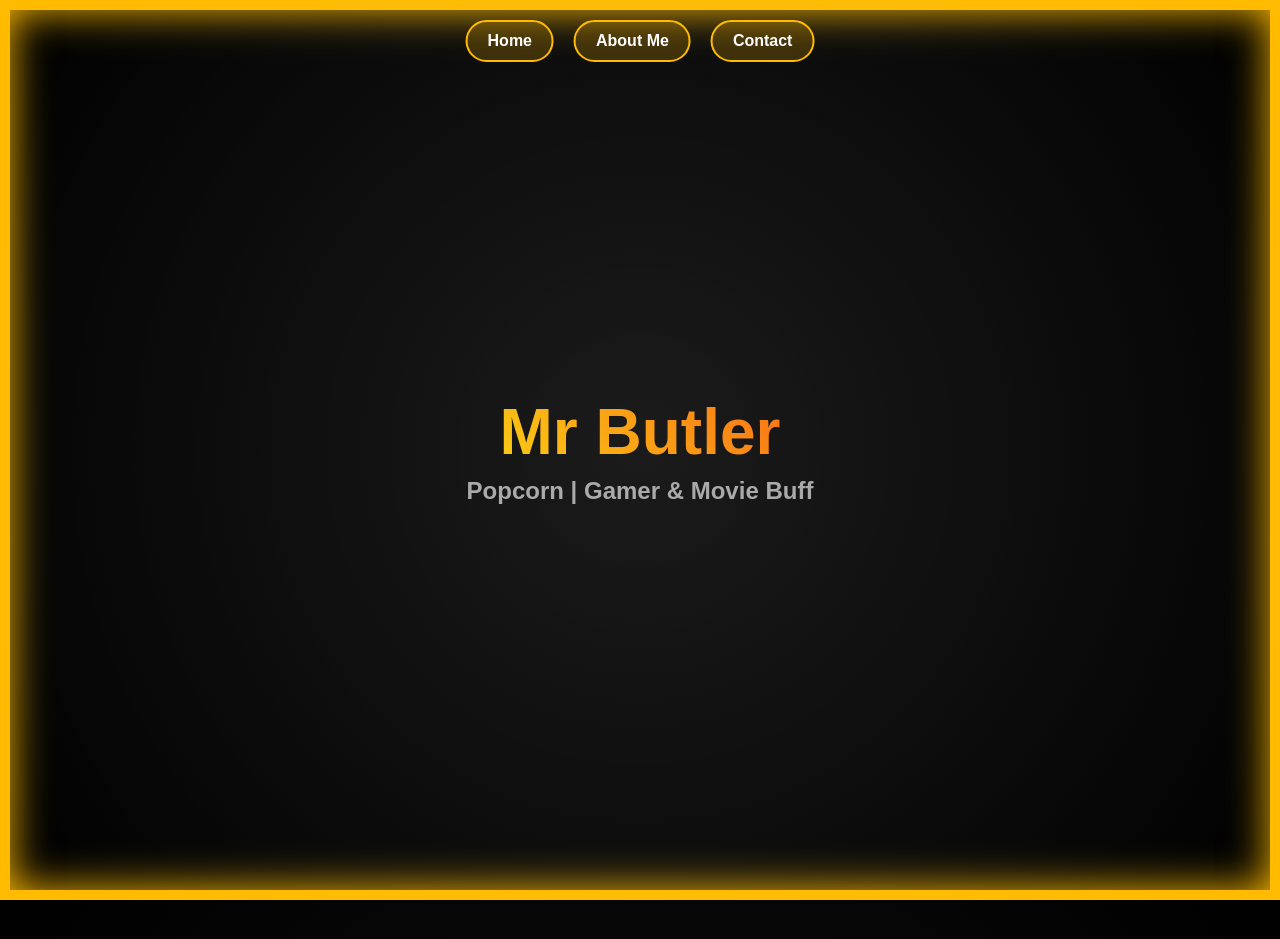
==== index.html @ 558b6dcd "Update index.html" ====
<!DOCTYPE html>
<html lang="en">
<head>
  <meta charset="UTF-8" />
  <meta name="viewport" content="width=device-width, initial-scale=1.0" />
  <title>Mr Butler | Popcorn</title>
  <style>
    * {
      margin: 0;
      padding: 0;
      box-sizing: border-box;
    }
    html, body {
      height: 100%;
      background: radial-gradient(circle at center, #0f0f0f, #000);
      color: #fff;
      font-family: 'Segoe UI', Tahoma, Geneva, Verdana, sans-serif;
      overflow: hidden;
    }
    .nav {
      position: absolute;
      top: 20px;
      left: 50%;
      transform: translateX(-50%);
      display: flex;
      gap: 20px;
      z-index: 3;
    }
    .nav a {
      text-decoration: none;
      color: #fff;
      font-weight: bold;
      padding: 10px 20px;
      background: rgba(255, 187, 0, 0.2);
      border: 2px solid #ffbb00;
      border-radius: 30px;
      transition: background 0.3s, transform 0.2s;
    }
    .nav a:hover {
      background: #ffbb00;
      color: #000;
      transform: scale(1.05);
    }
    .container {
      position: relative;
      height: 100%;
      width: 100%;
      display: flex;
      flex-direction: column;
      justify-content: center;
      align-items: center;
      z-index: 2;
      text-align: center;
    }
    h1 {
      font-size: 4rem;
      background: linear-gradient(45deg, #facc15, #f97316);
      -webkit-background-clip: text;
      -webkit-text-fill-color: transparent;
      margin-bottom: 0.5rem;
    }
    h2 {
      font-size: 1.5rem;
      color: #aaa;
    }
    .popcorn {
      position: absolute;
      width: 30px;
      height: 30px;
      background-image: url('https://pngimg.com/d/popcorn_PNG2.png');
      background-size: contain;
      background-repeat: no-repeat;
      opacity: 1;
      filter: drop-shadow(0 0 4px #fff);
    }
    @keyframes float-clockwise {
      0% {
        transform: translateY(100vh) rotate(0deg);
        opacity: 0;
      }
      20% { opacity: 1; }
      60% { opacity: 1; }
      100% {
        transform: translateY(-30vh) rotate(360deg);
        opacity: 0;
      }
    }
    @keyframes float-counter {
      0% {
        transform: translateY(100vh) rotate(0deg);
        opacity: 0;
      }
      20% { opacity: 1; }
      100% {
        transform: translateY(-20vh) rotate(-360deg);
        opacity: 0;
      }
    }
    .screen-frame {
      position: absolute;
      top: 0;
      left: 0;
      width: 100%;
      height: 100%;
      border: 10px solid #ffbb00;
      box-shadow: 0 0 40px #ffbb00 inset;
      pointer-events: none;
    }
    .glow {
      position: absolute;
      top: 0;
      left: 0;
      width: 100%;
      height: 100%;
      background: radial-gradient(circle, rgba(255,255,255,0.05), transparent);
      pointer-events: none;
    }
  </style>
</head>
<body>
  <div class="screen-frame"></div>
  <div class="glow"></div>
  
  <nav class="nav">
    <a href="#">Home</a>
    <a href="#">About Me</a>
    <a href="#">Contact</a>
  </nav>
  
  <div class="container">
    <h1>Mr Butler</h1>
    <h2>Popcorn | Gamer & Movie Buff</h2>
  </div>

  <!-- Popcorn Kernel Elements -->
  <script>
    const kernelCount = 80;
    for (let i = 0; i < kernelCount; i++) {
      const kernel = document.createElement('div');
      kernel.className = 'popcorn';
      kernel.style.left = Math.random() * 100 + 'vw';
      kernel.style.animationDuration = (5 + Math.random() * 10) + 's';
      kernel.style.animationDelay = (Math.random() * 5) + 's';
      kernel.style.transform = `scale(${0.8 + Math.random() * 0.8})`;
      kernel.style.animationName = Math.random() > 0.5 ? 'float-clockwise' : 'float-counter';
      kernel.style.animationTimingFunction = 'ease-in-out';
      kernel.style.animationIterationCount = 'infinite';
      document.body.appendChild(kernel);
    }
  </script>
</body>
</html>
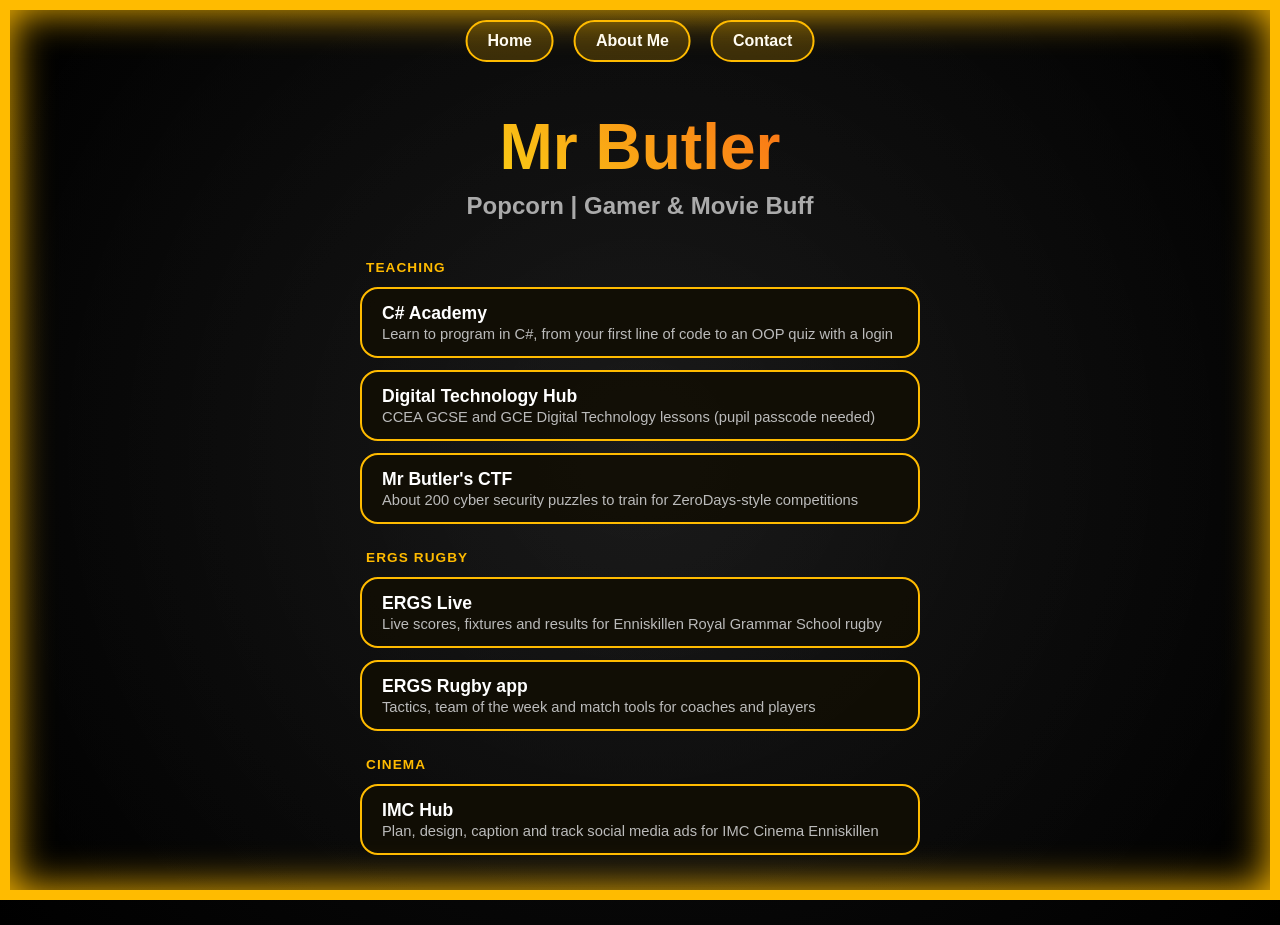
==== commit 00daafe7: "Add links to all my sites on the homepage Grouped list (Teaching, ERGS Rugby, Cinema) under the name" ====
--- a/index.html
+++ b/index.html
@@ -11,11 +11,11 @@
       box-sizing: border-box;
     }
     html, body {
-      height: 100%;
+      min-height: 100%;
       background: radial-gradient(circle at center, #0f0f0f, #000);
       color: #fff;
       font-family: 'Segoe UI', Tahoma, Geneva, Verdana, sans-serif;
-      overflow: hidden;
+      overflow-x: hidden;
     }
     .nav {
       position: absolute;
@@ -43,8 +43,9 @@
     }
     .container {
       position: relative;
-      height: 100%;
-      width: 100%;
+      min-height: 100vh;
+      width: 100%;
+      padding: 110px 20px 70px;
       display: flex;
       flex-direction: column;
       justify-content: center;
@@ -64,10 +65,12 @@
       color: #aaa;
     }
     .popcorn {
-      position: absolute;
+      position: fixed;
+      top: 0;
+      pointer-events: none;
       width: 30px;
       height: 30px;
-      background-image: url('https://pngimg.com/d/popcorn_PNG2.png');
+      background-image: url('https://png.pngitem.com/pimgs/s/187-1876163_popcorn-no-background-piece-of-popcorn-transparent-hd.png');
       background-size: contain;
       background-repeat: no-repeat;
       opacity: 1;
@@ -97,7 +100,8 @@
       }
     }
     .screen-frame {
-      position: absolute;
+      position: fixed;
+      z-index: 4;
       top: 0;
       left: 0;
       width: 100%;
@@ -107,13 +111,59 @@
       pointer-events: none;
     }
     .glow {
-      position: absolute;
+      position: fixed;
       top: 0;
       left: 0;
       width: 100%;
       height: 100%;
       background: radial-gradient(circle, rgba(255,255,255,0.05), transparent);
       pointer-events: none;
+    }
+    /* Link tree */
+    .links {
+      width: 100%;
+      max-width: 560px;
+      margin-top: 2.5rem;
+      display: flex;
+      flex-direction: column;
+      gap: 12px;
+      text-align: left;
+    }
+    .group {
+      color: #ffbb00;
+      font-size: 0.85rem;
+      letter-spacing: 0.08em;
+      text-transform: uppercase;
+      margin: 14px 0 0 6px;
+    }
+    .group:first-child { margin-top: 0; }
+    .link {
+      display: block;
+      text-decoration: none;
+      color: #fff;
+      padding: 14px 20px;
+      background: rgba(18, 14, 4, 0.88);
+      border: 2px solid #ffbb00;
+      border-radius: 18px;
+      transition: background 0.2s, color 0.2s, transform 0.2s;
+    }
+    .link strong { display: block; font-size: 1.1rem; }
+    .link span { display: block; color: #bbb; font-size: 0.92rem; margin-top: 2px; }
+    .link:hover, .link:focus-visible {
+      background: #ffbb00;
+      color: #000;
+      transform: translateY(-2px);
+      outline: none;
+    }
+    .link:hover span, .link:focus-visible span { color: #2a2000; }
+    @media (max-width: 600px) {
+      h1 { font-size: 3rem; }
+      .nav { gap: 8px; }
+      .nav a { padding: 8px 12px; font-size: 0.9rem; }
+    }
+    @media (prefers-reduced-motion: reduce) {
+      .popcorn { display: none; }
+      .link { transition: none; }
     }
   </style>
 </head>
@@ -130,6 +180,38 @@
   <div class="container">
     <h1>Mr Butler</h1>
     <h2>Popcorn | Gamer & Movie Buff</h2>
+
+    <nav class="links" aria-label="My sites">
+      <h3 class="group">Teaching</h3>
+      <a class="link" href="https://popcorn483.github.io/mrbutler/">
+        <strong>C# Academy</strong>
+        <span>Learn to program in C#, from your first line of code to an OOP quiz with a login</span>
+      </a>
+      <a class="link" href="https://popcorn483.github.io/ergsDigitalTechnology/">
+        <strong>Digital Technology Hub</strong>
+        <span>CCEA GCSE and GCE Digital Technology lessons (pupil passcode needed)</span>
+      </a>
+      <a class="link" href="https://popcorn483.github.io/MrButlersCTF/">
+        <strong>Mr Butler's CTF</strong>
+        <span>About 200 cyber security puzzles to train for ZeroDays-style competitions</span>
+      </a>
+
+      <h3 class="group">ERGS Rugby</h3>
+      <a class="link" href="https://popcorn483.github.io/ergs-live/">
+        <strong>ERGS Live</strong>
+        <span>Live scores, fixtures and results for Enniskillen Royal Grammar School rugby</span>
+      </a>
+      <a class="link" href="https://popcorn483.github.io/ergs-live/app/">
+        <strong>ERGS Rugby app</strong>
+        <span>Tactics, team of the week and match tools for coaches and players</span>
+      </a>
+
+      <h3 class="group">Cinema</h3>
+      <a class="link" href="https://popcorn483.github.io/imc/">
+        <strong>IMC Hub</strong>
+        <span>Plan, design, caption and track social media ads for IMC Cinema Enniskillen</span>
+      </a>
+    </nav>
   </div>
 
   <!-- Popcorn Kernel Elements -->
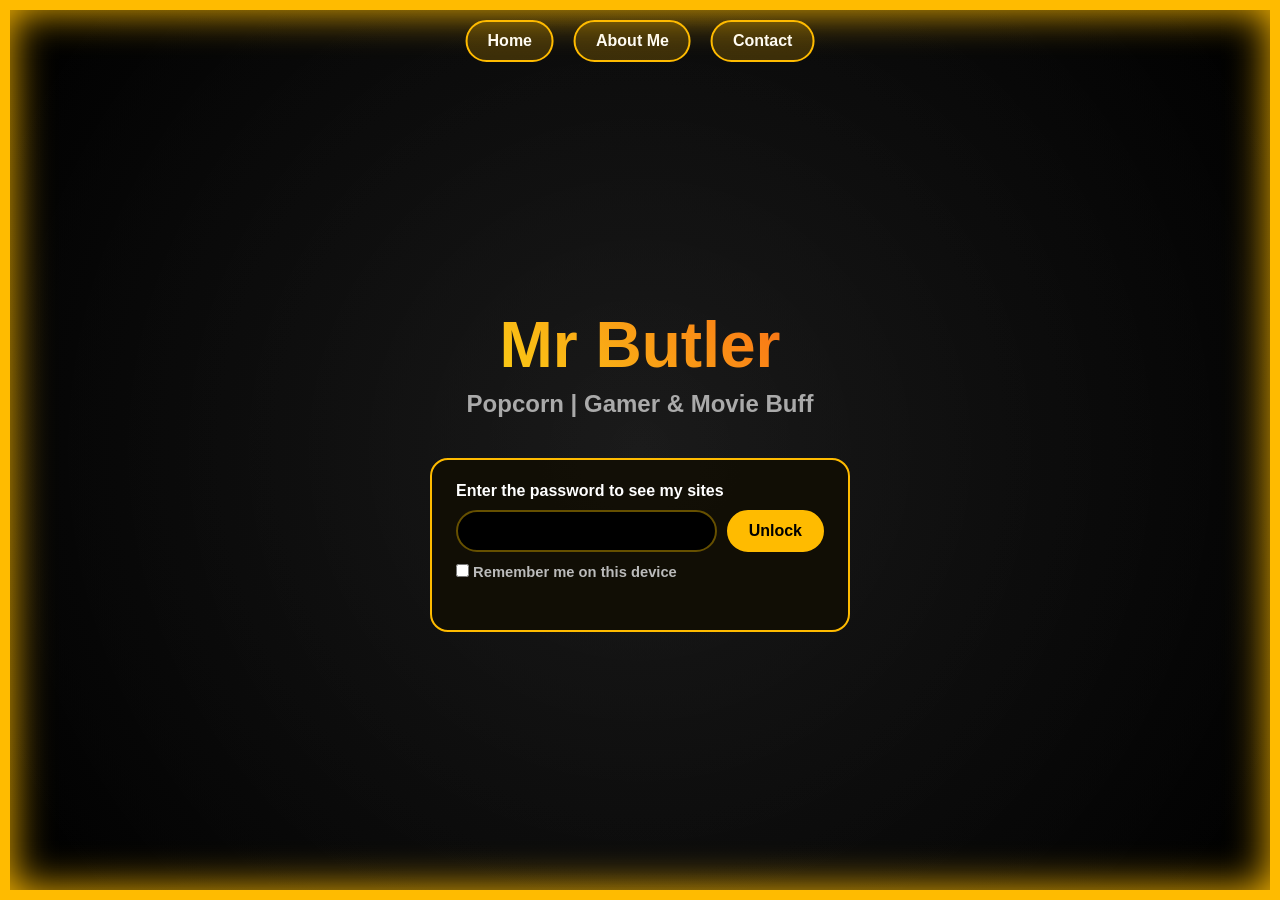
==== commit bd3463c2: "Password-protect the list of sites on the homepage The links are encrypted in the page (AES-256-GCM," ====
--- a/index.html
+++ b/index.html
@@ -156,10 +156,51 @@
       outline: none;
     }
     .link:hover span, .link:focus-visible span { color: #2a2000; }
+    /* Password gate */
+    .gate {
+      width: 100%;
+      max-width: 420px;
+      margin-top: 2.5rem;
+      padding: 22px 24px;
+      background: rgba(18, 14, 4, 0.88);
+      border: 2px solid #ffbb00;
+      border-radius: 18px;
+      text-align: left;
+    }
+    .gate > label { display: block; font-weight: bold; margin-bottom: 10px; }
+    .gate-row { display: flex; gap: 10px; }
+    .gate input[type="password"] {
+      flex: 1;
+      min-width: 0;
+      padding: 10px 14px;
+      border-radius: 30px;
+      border: 2px solid #665000;
+      background: #000;
+      color: #fff;
+      font: inherit;
+    }
+    .gate input[type="password"]:focus { outline: none; border-color: #ffbb00; }
+    .gate button, .lock {
+      padding: 10px 20px;
+      border-radius: 30px;
+      border: 2px solid #ffbb00;
+      background: #ffbb00;
+      color: #000;
+      font: inherit;
+      font-weight: bold;
+      cursor: pointer;
+    }
+    .gate button:disabled { opacity: 0.6; cursor: wait; }
+    .remember { display: flex; gap: 8px; align-items: center; margin-top: 12px; color: #bbb; font-size: 0.92rem; }
+    .remember input { accent-color: #ffbb00; }
+    .gate-msg { margin-top: 10px; min-height: 1.2em; color: #ff9a6b; font-size: 0.92rem; }
+    .lock { margin-top: 18px; background: transparent; color: #ffbb00; padding: 6px 16px; font-size: 0.9rem; }
+    .lock:hover { background: #ffbb00; color: #000; }
+    #vault { width: 100%; display: flex; justify-content: center; }
     @media (max-width: 600px) {
       h1 { font-size: 3rem; }
       .nav { gap: 8px; }
-      .nav a { padding: 8px 12px; font-size: 0.9rem; }
+      .nav a { padding: 8px 12px; font-size: 0.9rem; white-space: nowrap; }
     }
     @media (prefers-reduced-motion: reduce) {
       .popcorn { display: none; }
@@ -181,37 +222,17 @@
     <h1>Mr Butler</h1>
     <h2>Popcorn | Gamer & Movie Buff</h2>
 
-    <nav class="links" aria-label="My sites">
-      <h3 class="group">Teaching</h3>
-      <a class="link" href="https://popcorn483.github.io/mrbutler/">
-        <strong>C# Academy</strong>
-        <span>Learn to program in C#, from your first line of code to an OOP quiz with a login</span>
-      </a>
-      <a class="link" href="https://popcorn483.github.io/ergsDigitalTechnology/">
-        <strong>Digital Technology Hub</strong>
-        <span>CCEA GCSE and GCE Digital Technology lessons (pupil passcode needed)</span>
-      </a>
-      <a class="link" href="https://popcorn483.github.io/MrButlersCTF/">
-        <strong>Mr Butler's CTF</strong>
-        <span>About 200 cyber security puzzles to train for ZeroDays-style competitions</span>
-      </a>
-
-      <h3 class="group">ERGS Rugby</h3>
-      <a class="link" href="https://popcorn483.github.io/ergs-live/">
-        <strong>ERGS Live</strong>
-        <span>Live scores, fixtures and results for Enniskillen Royal Grammar School rugby</span>
-      </a>
-      <a class="link" href="https://popcorn483.github.io/ergs-live/app/">
-        <strong>ERGS Rugby app</strong>
-        <span>Tactics, team of the week and match tools for coaches and players</span>
-      </a>
-
-      <h3 class="group">Cinema</h3>
-      <a class="link" href="https://popcorn483.github.io/imc/">
-        <strong>IMC Hub</strong>
-        <span>Plan, design, caption and track social media ads for IMC Cinema Enniskillen</span>
-      </a>
-    </nav>
+    <form class="gate" id="gate" autocomplete="off">
+      <label for="pw">Enter the password to see my sites</label>
+      <div class="gate-row">
+        <input id="pw" type="password" autocomplete="current-password" required>
+        <button type="submit" id="unlock">Unlock</button>
+      </div>
+      <label class="remember"><input type="checkbox" id="remember"> Remember me on this device</label>
+      <p class="gate-msg" id="msg" role="status" aria-live="polite"></p>
+    </form>
+    <div id="vault" hidden></div>
+    <button type="button" class="lock" id="lock" hidden>Lock</button>
   </div>
 
   <!-- Popcorn Kernel Elements -->
@@ -230,5 +251,71 @@
       document.body.appendChild(kernel);
     }
   </script>
+  <!-- Password lock: the site list is encrypted (AES-256-GCM, key from PBKDF2-SHA-256, 600,000 rounds).
+       The password is not stored here. To change it, re-encrypt the list with a new password. -->
+  <script>
+    (function () {
+      const VAULT = {"salt": "aceoa5Ve6vXTLB80YaJNEQ==", "iv": "b5zOnaKWg9YbtFvX", "ct": "RgrlXYZllU8ZfmKYuXLb7ZbCgo3NuEqpqigzuhiorT89CBYafENLpkcomZz+0uGOG4ehBncWt+s3qefSTNxc56YXWjDLSB/pL4mY4C8TfnGs4ZiObs6lOMpL1u7nLnQDtxSPP9fu6TcW3LHqf/glYnSXC+1EyP+i5MATLTLeT+7atTXlsZ/Axs/6s98O8MnXkCAxjg/09nGa6w1BhBm7sfvf2YeLrXpNeJ7+P6yL4i2gGGS8Bd8/my+rTLlF5IYSC+O/l/+duHhFmk5ynb8voSQkvo3ldyScqwoessG0gYv/xFufhXZDk9zDp9HJpFZPsDECJQeW4ej2hI8O3TxulWV8Mne9RX2oRwjG93sOPfCfuECAyTcyh/o6mI7gPibUK4M9l+5WhMMIKwvXdmQhtSHP8JVEPpUQgBvE/zCvXAFsBerdjI0EiI5XrYsxSB/+u7oI5qWqbDwameJXQ6iA+ijqIGtM0EY1i7+/ivIPRmaL+iucALbvJZucqaiWlDOcJ/TZhf6oMPerBJHMNd6Pz5xErWbz5AUvEZk1ITPcFlIig77oCQjK5qd78igN1xfzLL4fzFH8VJ6w6PTgxrzndpKu3T0G2wrDJKuOPy9L5FvGVmJsm+WwEn7KmXZMl4DM/6zarrHqEo5fLM01PYNz8fdjLeVJGTddNtGSwuiImDj46Ja642GTe6XZ+6c2gnTtCdZGMdJzD+zIBDaNB/ZOlRok6RA33fKoj+TxL8De1gznCq7AJ8w5U6sQ+7DPgQKYWXKS0C4R1tDMgi8U6yBqwW4nzH+VoeiaYq302n89cgkGT8pcNN+rBKUhryUKy41NJQXKsselJf8RS3Yq/2CBxKAMxLRJW1ndINFe93ocTYIo/bq1Et8oS7zGMFSA3YihyYJ3b+UDE28xYHWZiu15GhHzW/BA8mYS5lBUeUQsdVe8wmaC/pPiA6vGrGmFMEVzOehUfSLGwrRhYW4eheb+2uqcQ6rorMtyd6eM1VFPv2mPKNNJp6R3B9fVkdUkxLIcakXKSZR1GASunie2LlLS57VNwIG4Z2km4vmKFgk0sklVshBgcZ7MQsVP5OS1dKWw8nYi7ZoJPEvS492wat1CT45YauOud8KtHdvsq7lVJQ5Si5GEU3asBQHu/HlHa9NqGCKqR5Okv1o/POwLMV0mzHtgQLGIvvuZB9df7vy8+wYZPLRpvDBoxwZVEh888BkSzksTDoRiOvJI/BGPr7BHtoNZ98G8PtzLqcoLGElJHb0njgvwGKHUs2jn1DcFGulPEqSz9XG2djH6tTp+JI/UcLx80d77JTYgntVFAGbiueD9mxnFLDX9HK36S8MGMavJvweMv0v9HsFJTIM4hciAQV7viXfMN01j6pXYNJKIOz6Yk/f+CMO3IvD4mlF2A2nx2CPO9R78UkJd7KN2F/8Ss2MXJ8wwt+ldptF6rWJqbAia76FIL7ZPlNdgEyxgO9j07pQQ6b8SHrPgaBpU/pe5VH1UD01XwV2cB66JX+oVCTazlG4OVvzRf+njjet4P2/ztjIh0eBKjv8e/7AImVOCw2vHazxG7LdYsOuDjm66A+VQ6gXxsAztT8BEIBqnUjtT2223jLfBK8r6NPMVE0wQZ3YHnF3Y33ggbtSVaLUijoP3ullfCYgL6Z6jdemqBSgmWH894ARfq+yPgtZENqL3fcmET1S9F00NIPUsQdk+nF5usVz4zZG9lwByyLVJyKwFduSBszY0M1/tiOLfuSSivR+X7NRtbbXDNkI7/cSGhrpYFVyB0edSfN591qIExjilPHp6X16mi96nd97HfKUYnM43TgJsIQM/LrrXdc8rRh9wz0ozOnUvAjZE0ldGQUbvLzAIWMycoFOQY1jeiRC7+PCqBMsAybtiXOMJiwdN3UfS+iabViUqE+ETNdUnwLldD3GFyEQ1t+XPTCHaEYcDcpxqVwBmDTPx6Cxc0Q/MYGLFEqOwzkOoge36ErQ="};
+      const KEY_STORE = "mrbutler.home.key";
+      const bytes = (b64) => Uint8Array.from(atob(b64), (c) => c.charCodeAt(0));
+      const $ = (id) => document.getElementById(id);
+
+      async function keyFromPassword(pw) {
+        const base = await crypto.subtle.importKey("raw", new TextEncoder().encode(pw), "PBKDF2", false, ["deriveKey"]);
+        return crypto.subtle.deriveKey({ name: "PBKDF2", salt: bytes(VAULT.salt), iterations: 600000, hash: "SHA-256" },
+          base, { name: "AES-GCM", length: 256 }, true, ["decrypt"]);
+      }
+      async function open(key) {
+        const plain = await crypto.subtle.decrypt({ name: "AES-GCM", iv: bytes(VAULT.iv) }, key, bytes(VAULT.ct));
+        $("vault").innerHTML = new TextDecoder().decode(plain);
+        $("vault").hidden = false;
+        $("gate").hidden = true;
+        $("lock").hidden = false;
+      }
+      function forget() { try { localStorage.removeItem(KEY_STORE); } catch (e) {} }
+
+      $("gate").addEventListener("submit", async (e) => {
+        e.preventDefault();
+        const btn = $("unlock");
+        btn.disabled = true;
+        $("msg").textContent = "Unlocking…";
+        try {
+          const key = await keyFromPassword($("pw").value);
+          await open(key);
+          $("msg").textContent = "";
+          if ($("remember").checked) {
+            const raw = new Uint8Array(await crypto.subtle.exportKey("raw", key));
+            try { localStorage.setItem(KEY_STORE, btoa(String.fromCharCode(...raw))); } catch (e) {}
+          }
+        } catch (err) {
+          $("msg").textContent = "That password isn't right. Check it and try again.";
+          $("pw").select();
+        } finally {
+          btn.disabled = false;
+        }
+      });
+
+      $("lock").addEventListener("click", () => {
+        forget();
+        $("vault").innerHTML = "";
+        $("vault").hidden = true;
+        $("lock").hidden = true;
+        $("gate").hidden = false;
+        $("pw").value = "";
+        $("pw").focus();
+      });
+
+      // Reopen straight away on a device that chose "Remember me".
+      (async () => {
+        let saved = null;
+        try { saved = localStorage.getItem(KEY_STORE); } catch (e) {}
+        if (!saved) return;
+        try {
+          const key = await crypto.subtle.importKey("raw", bytes(saved), "AES-GCM", false, ["decrypt"]);
+          await open(key);
+        } catch (e) { forget(); }
+      })();
+    })();
+  </script>
 </body>
 </html>
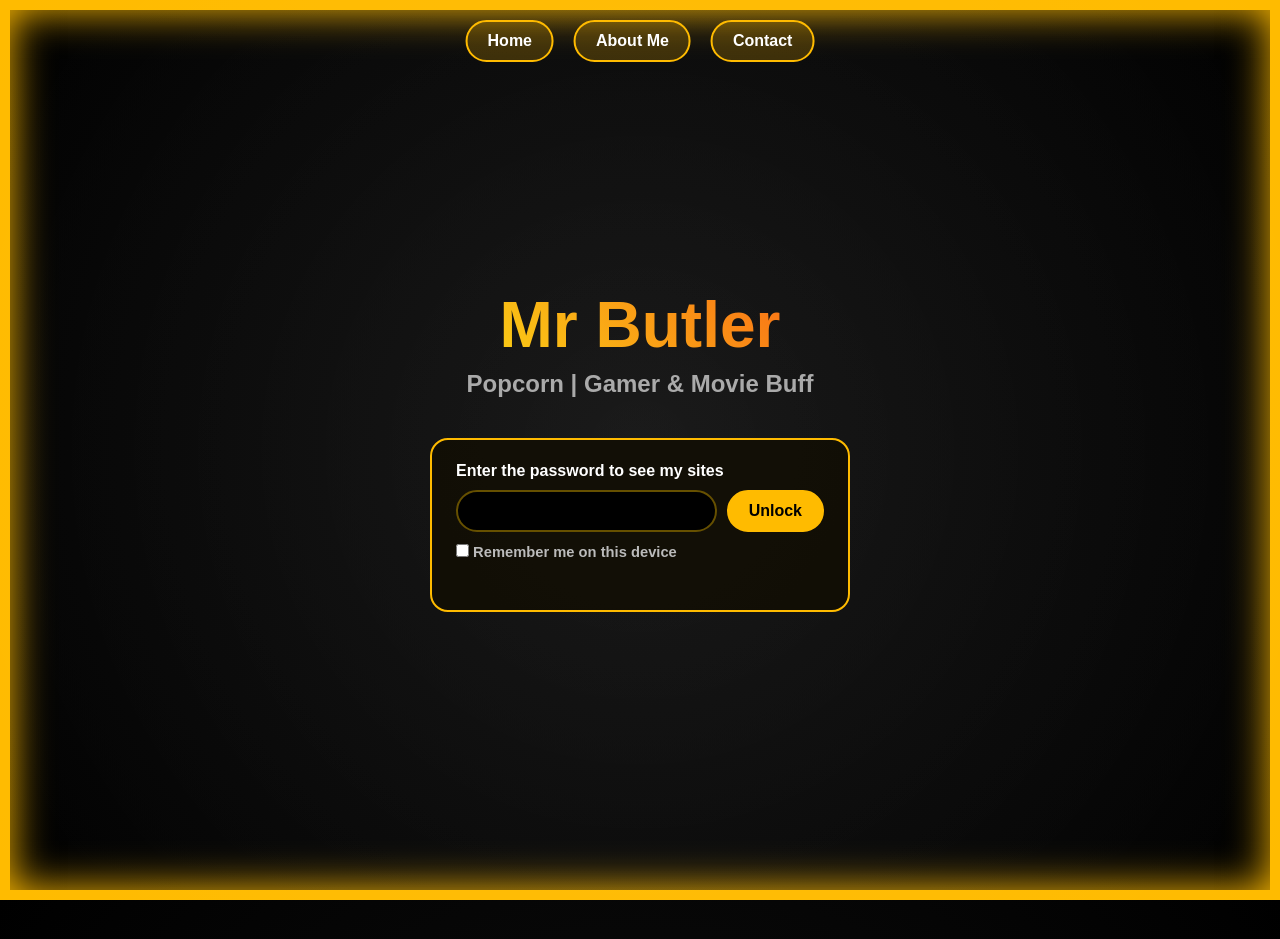
==== commit b17388db: "Restore the popcorn kernels exactly as they were Every original style is back unchanged (page sizing" ====
--- a/index.html
+++ b/index.html
@@ -11,11 +11,11 @@
       box-sizing: border-box;
     }
     html, body {
-      min-height: 100%;
+      height: 100%;
       background: radial-gradient(circle at center, #0f0f0f, #000);
       color: #fff;
       font-family: 'Segoe UI', Tahoma, Geneva, Verdana, sans-serif;
-      overflow-x: hidden;
+      overflow: hidden;
     }
     .nav {
       position: absolute;
@@ -43,9 +43,8 @@
     }
     .container {
       position: relative;
-      min-height: 100vh;
-      width: 100%;
-      padding: 110px 20px 70px;
+      height: 100%;
+      width: 100%;
       display: flex;
       flex-direction: column;
       justify-content: center;
@@ -65,9 +64,7 @@
       color: #aaa;
     }
     .popcorn {
-      position: fixed;
-      top: 0;
-      pointer-events: none;
+      position: absolute;
       width: 30px;
       height: 30px;
       background-image: url('https://png.pngitem.com/pimgs/s/187-1876163_popcorn-no-background-piece-of-popcorn-transparent-hd.png');
@@ -100,8 +97,7 @@
       }
     }
     .screen-frame {
-      position: fixed;
-      z-index: 4;
+      position: absolute;
       top: 0;
       left: 0;
       width: 100%;
@@ -111,7 +107,7 @@
       pointer-events: none;
     }
     .glow {
-      position: fixed;
+      position: absolute;
       top: 0;
       left: 0;
       width: 100%;
@@ -123,7 +119,7 @@
     .links {
       width: 100%;
       max-width: 560px;
-      margin-top: 2.5rem;
+      margin-top: 1.75rem;
       display: flex;
       flex-direction: column;
       gap: 12px;
@@ -197,9 +193,17 @@
     .lock { margin-top: 18px; background: transparent; color: #ffbb00; padding: 6px 16px; font-size: 0.9rem; }
     .lock:hover { background: #ffbb00; color: #000; }
     #vault { width: 100%; display: flex; justify-content: center; }
+    /* The page itself never scrolls (that keeps the kernels as they were), so the list scrolls inside its own area */
+    .links {
+      max-height: calc(100vh - 380px);
+      overflow-y: auto;
+      padding: 4px 8px 4px 4px;
+      scrollbar-color: #ffbb00 transparent;
+    }
     @media (max-width: 600px) {
       h1 { font-size: 3rem; }
       .nav { gap: 8px; }
+      .links { max-height: calc(100vh - 260px); }
       .nav a { padding: 8px 12px; font-size: 0.9rem; white-space: nowrap; }
     }
     @media (prefers-reduced-motion: reduce) {
@@ -317,5 +321,6 @@
       })();
     })();
   </script>
+
 </body>
 </html>
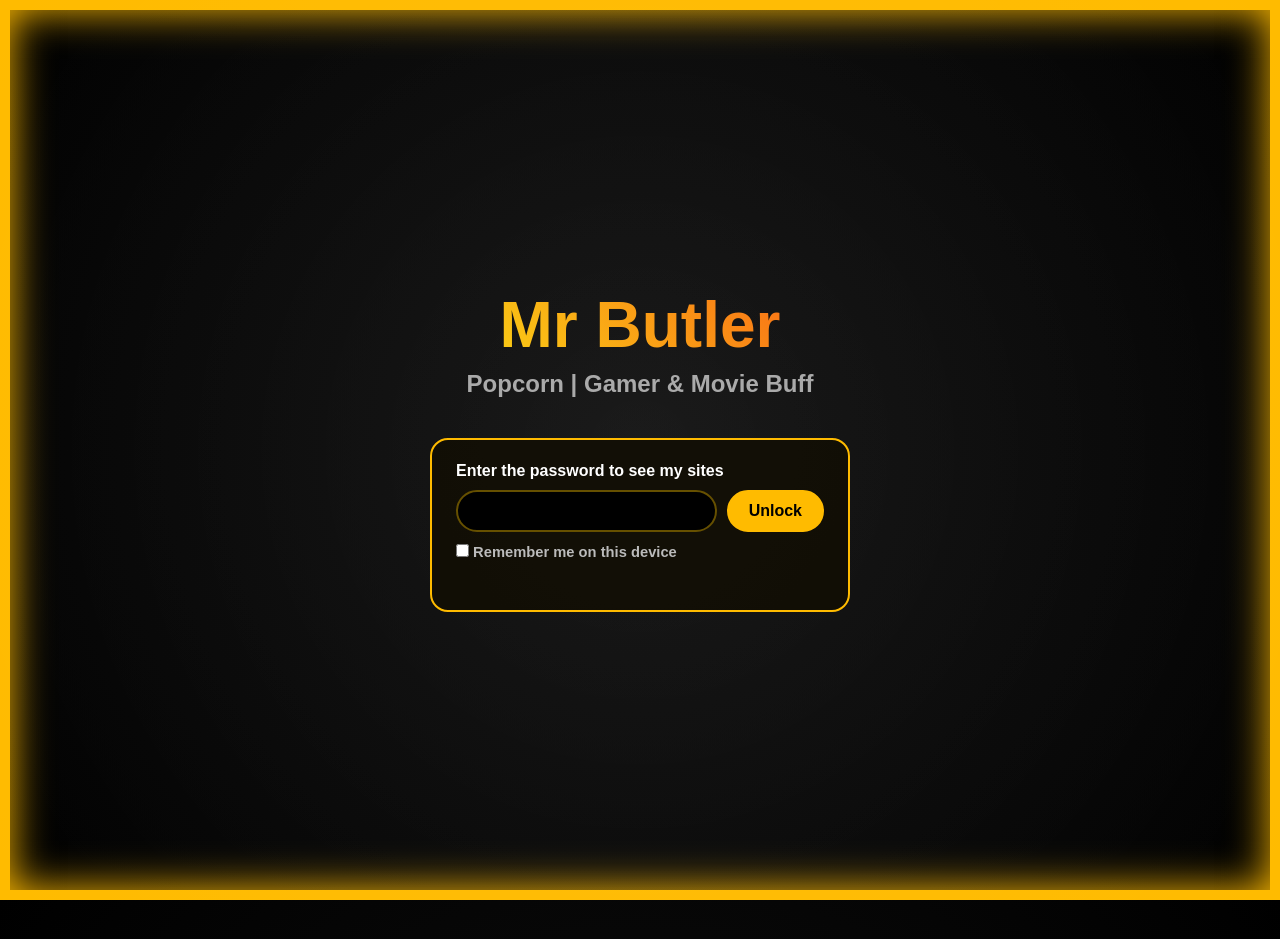
==== commit faec9026: "Remove the Home, About Me and Contact buttons, which went nowhere Co-Authored-By: Claude Opus 5.5 <n" ====
--- a/index.html
+++ b/index.html
@@ -195,7 +195,7 @@
     #vault { width: 100%; display: flex; justify-content: center; }
     /* The page itself never scrolls (that keeps the kernels as they were), so the list scrolls inside its own area */
     .links {
-      max-height: calc(100vh - 380px);
+      max-height: calc(100vh - 300px);
       overflow-y: auto;
       padding: 4px 8px 4px 4px;
       scrollbar-color: #ffbb00 transparent;
@@ -216,11 +216,6 @@
   <div class="screen-frame"></div>
   <div class="glow"></div>
   
-  <nav class="nav">
-    <a href="#">Home</a>
-    <a href="#">About Me</a>
-    <a href="#">Contact</a>
-  </nav>
   
   <div class="container">
     <h1>Mr Butler</h1>
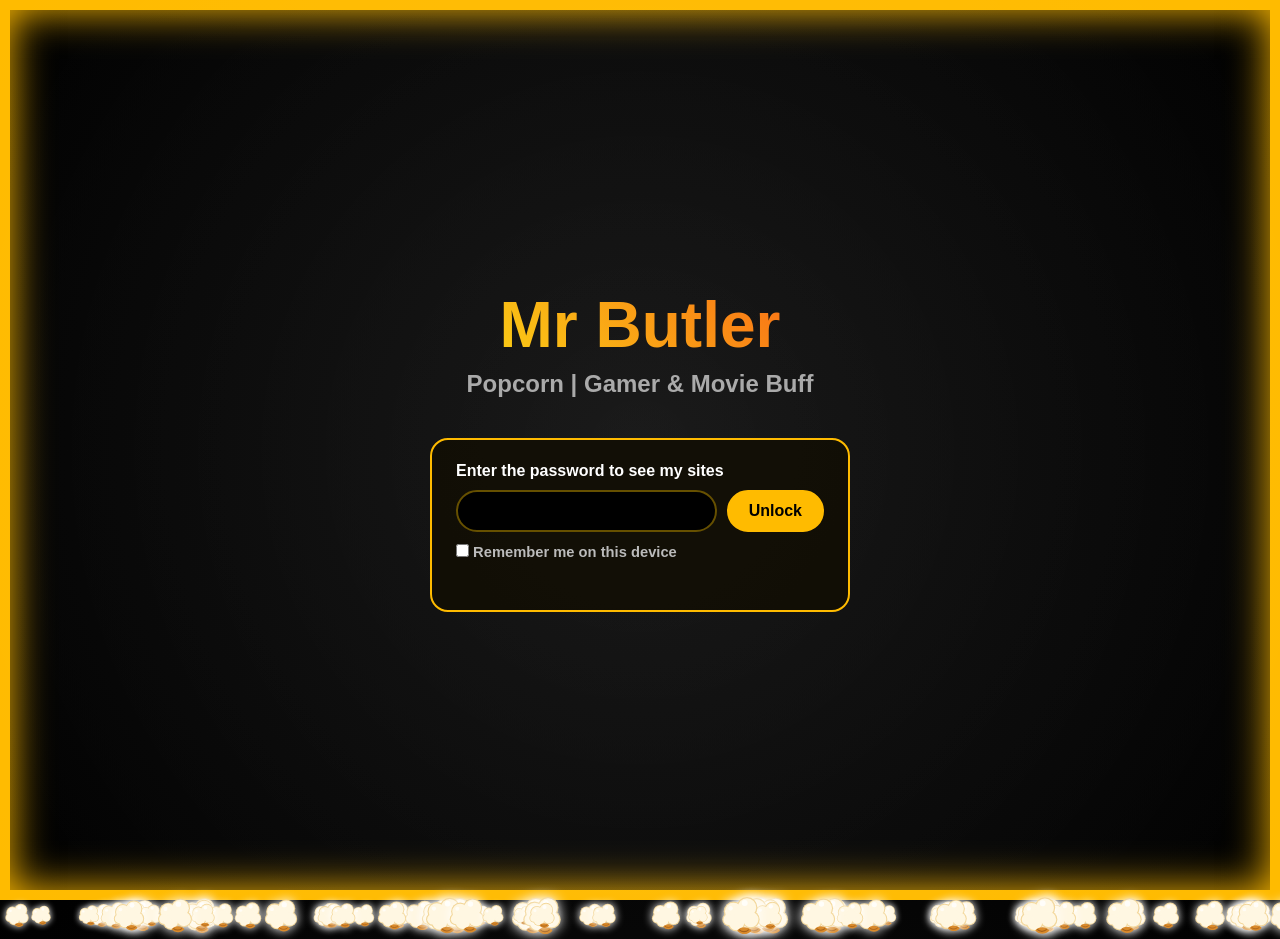
==== commit 0f1e6f5d: "Draw the popcorn kernels in the page instead of using an outside image The pngitem image had a white" ====
--- a/index.html
+++ b/index.html
@@ -67,7 +67,7 @@
       position: absolute;
       width: 30px;
       height: 30px;
-      background-image: url('https://png.pngitem.com/pimgs/s/187-1876163_popcorn-no-background-piece-of-popcorn-transparent-hd.png');
+      background-image: url("data:image/svg+xml,%3Csvg xmlns='http://www.w3.org/2000/svg' viewBox='0 0 64 64'%3E%3Cg fill='%23f3d79b'%3E%3Ccircle cx='22' cy='27' r='13'/%3E%3Ccircle cx='40' cy='22' r='14'/%3E%3Ccircle cx='45' cy='38' r='12'/%3E%3Ccircle cx='26' cy='42' r='12'/%3E%3Ccircle cx='34' cy='32' r='12'/%3E%3Ccircle cx='16' cy='38' r='9'/%3E%3C/g%3E%3Cg fill='%23fff7e2'%3E%3Ccircle cx='22' cy='27' r='11.4'/%3E%3Ccircle cx='40' cy='22' r='12.4'/%3E%3Ccircle cx='45' cy='38' r='10.4'/%3E%3Ccircle cx='26' cy='42' r='10.4'/%3E%3Ccircle cx='34' cy='32' r='10.4'/%3E%3Ccircle cx='16' cy='38' r='7.4'/%3E%3C/g%3E%3Cpath d='M27 53c5 6 14 6 19 0-4-6-15-6-19 0z' fill='%23d98a2b'/%3E%3Cpath d='M30 52c3 3 9 3 12 0' fill='none' stroke='%23a5601a' stroke-width='1.5' stroke-linecap='round'/%3E%3Ccircle cx='37' cy='16' r='4' fill='%23fff' opacity='.8'/%3E%3Ccircle cx='18' cy='23' r='3' fill='%23fff' opacity='.7'/%3E%3C/svg%3E");
       background-size: contain;
       background-repeat: no-repeat;
       opacity: 1;
